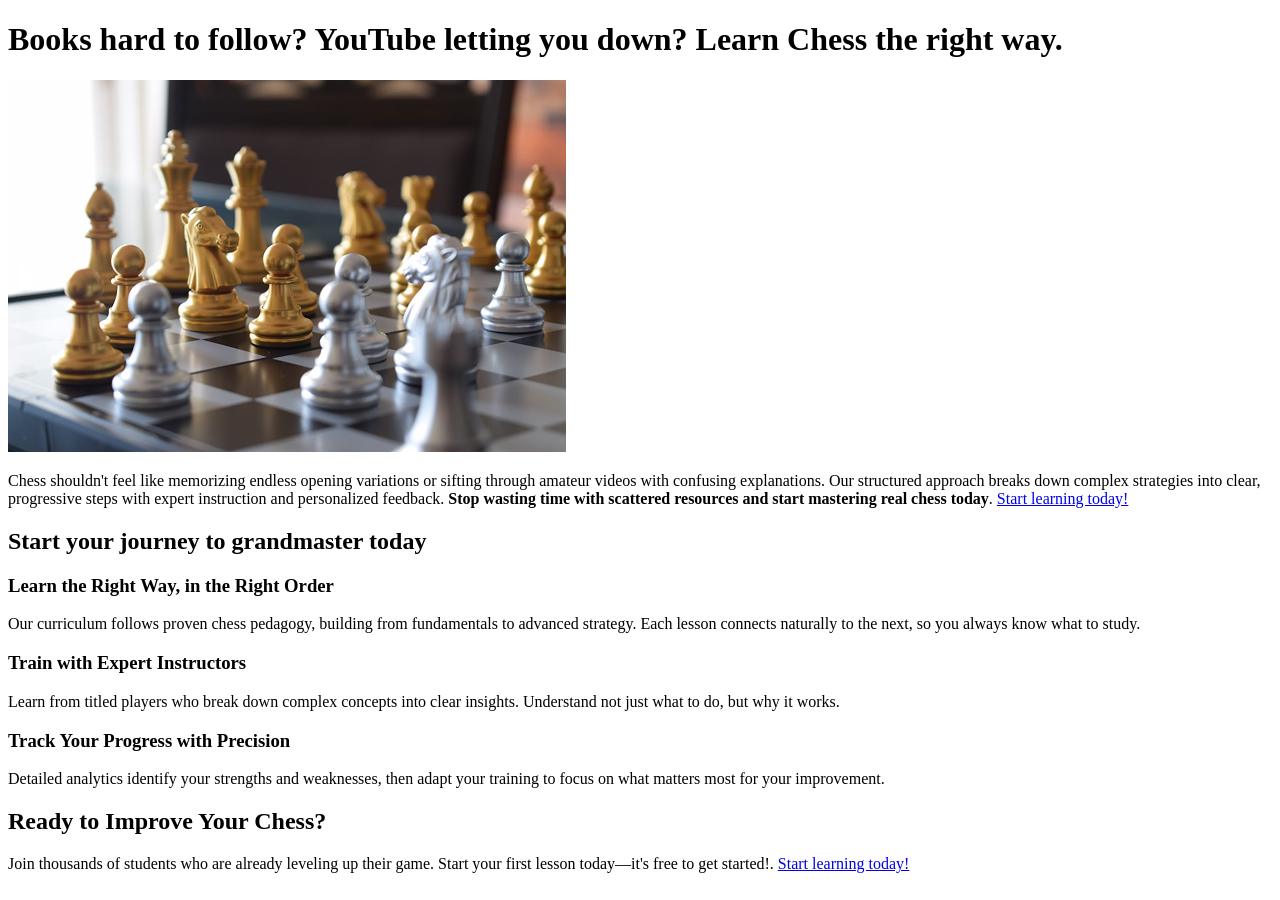
==== src/index.html @ 2f6d3cd3 "Created initial project structure" ====
<!doctype html>
<html lang="en">
  <head>
    <meta charset="UTF-8" />
    <meta name="viewport" content="width=device-width, initial-scale=1.0" />
    <title>Learn Chess the right way</title>
  </head>

  <body>
    <main>
      <h1>
        Books hard to follow? YouTube letting you down? Learn Chess the right
        way.
      </h1>
      <img
        src="images/chess-board.jpg"
        alt="A chess board with gold and silver peices"
      />
      <p>
        Chess shouldn't feel like memorizing endless opening variations or
        sifting through amateur videos with confusing explanations. Our
        structured approach breaks down complex strategies into clear,
        progressive steps with expert instruction and personalized feedback.
        <strong
          >Stop wasting time with scattered resources and start mastering real
          chess today</strong
        >. <a href="instructor.html">Start learning today!</a>
      </p>

      <h2>Start your journey to grandmaster today</h2>
      <h3>Learn the Right Way, in the Right Order</h3>
      <p>
        Our curriculum follows proven chess pedagogy, building from fundamentals
        to advanced strategy. Each lesson connects naturally to the next, so you
        always know what to study.
      </p>
      <h3>Train with Expert Instructors</h3>
      <p>
        Learn from titled players who break down complex concepts into clear
        insights. Understand not just what to do, but why it works.
      </p>
      <h3>Track Your Progress with Precision</h3>
      <p>
        Detailed analytics identify your strengths and weaknesses, then adapt
        your training to focus on what matters most for your improvement.
      </p>
    </main>
    <footer>
      <h2>Ready to Improve Your Chess?</h2>
      <p>
        Join thousands of students who are already leveling up their game. Start
        your first lesson today—it's free to get started!.
        <a href="instructor.html">Start learning today!</a>
      </p>
    </footer>
  </body>
</html>
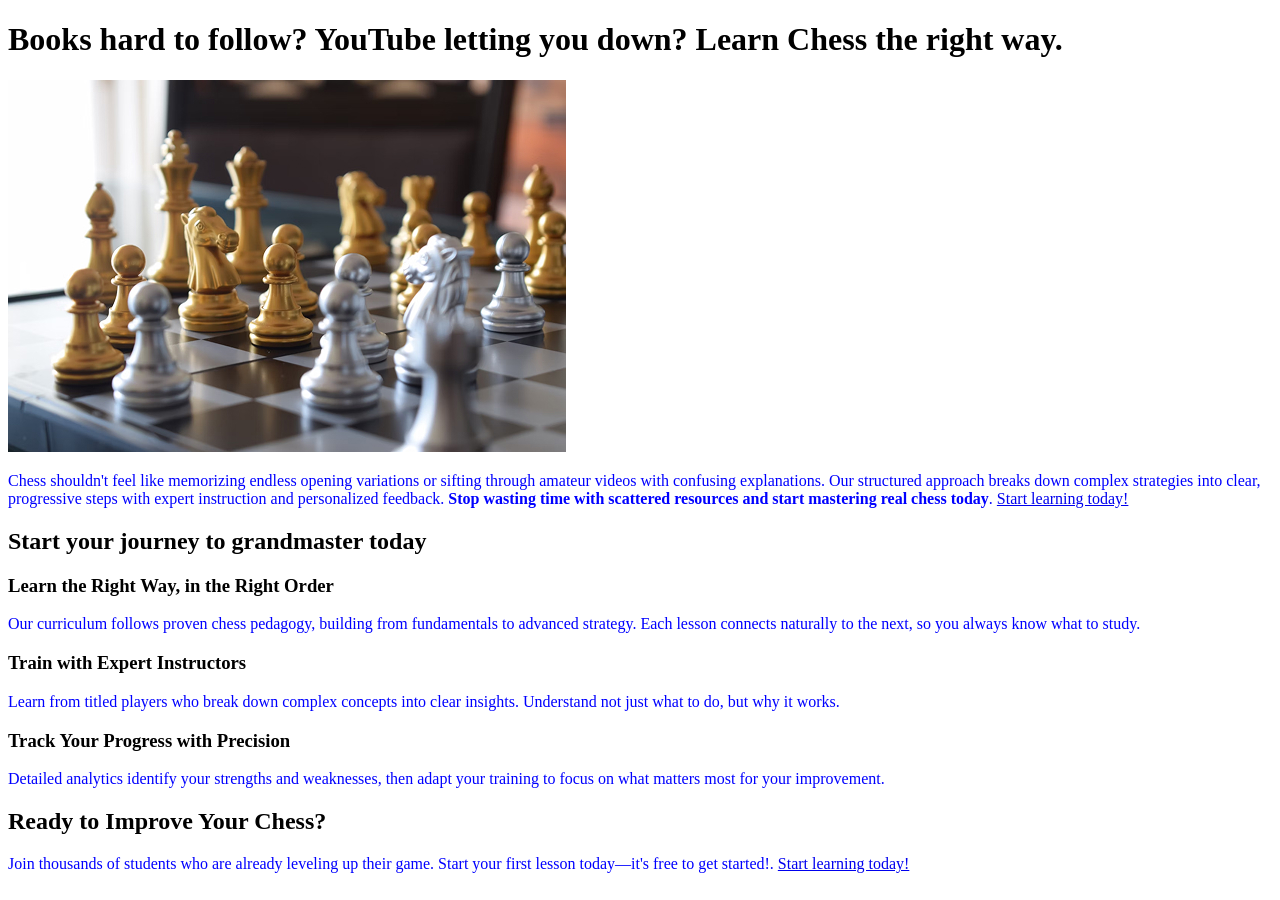
==== commit 83c68c47: "Added a CSS stylesheet" ====
--- a/src/index.html
+++ b/src/index.html
@@ -4,6 +4,7 @@
     <meta charset="UTF-8" />
     <meta name="viewport" content="width=device-width, initial-scale=1.0" />
     <title>Learn Chess the right way</title>
+    <link href="styles/style.css" rel="stylesheet">
   </head>
 
   <body>
--- a/src/styles/style.css
+++ b/src/styles/style.css
@@ -0,0 +1,3 @@
+p {
+  color: blue;
+}
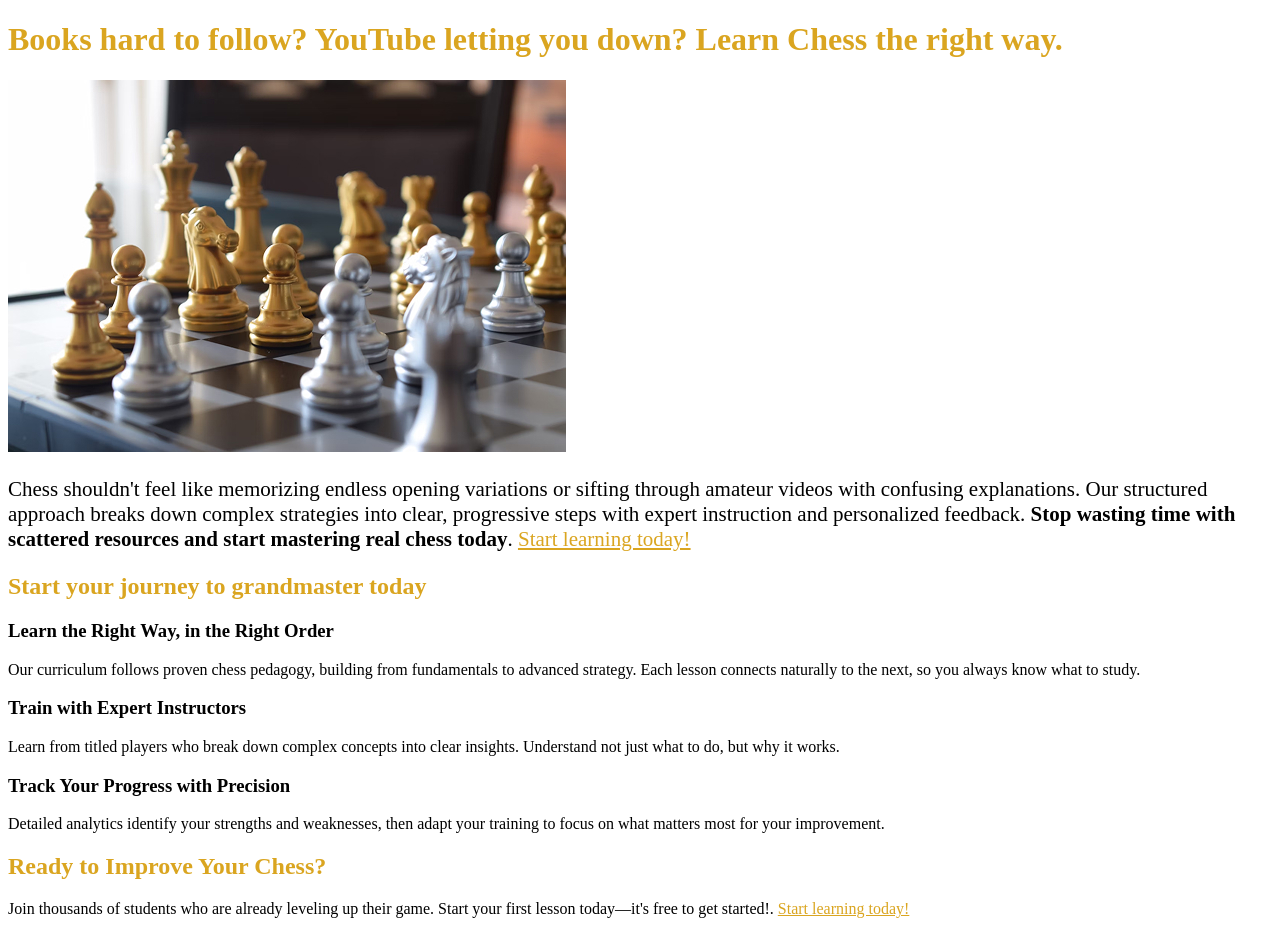
==== commit a42ff634: "Created some simply classes" ====
--- a/src/index.html
+++ b/src/index.html
@@ -17,7 +17,7 @@
         src="images/chess-board.jpg"
         alt="A chess board with gold and silver peices"
       />
-      <p>
+      <p class="lede">
         Chess shouldn't feel like memorizing endless opening variations or
         sifting through amateur videos with confusing explanations. Our
         structured approach breaks down complex strategies into clear,
--- a/src/styles/style.css
+++ b/src/styles/style.css
@@ -1,3 +1,12 @@
-p {
-  color: blue;
+h1,
+h2 {
+  color: goldenrod;
 }
+
+a {
+  color: goldenrod;
+}
+
+.lede {
+  font-size: 21px;
+}
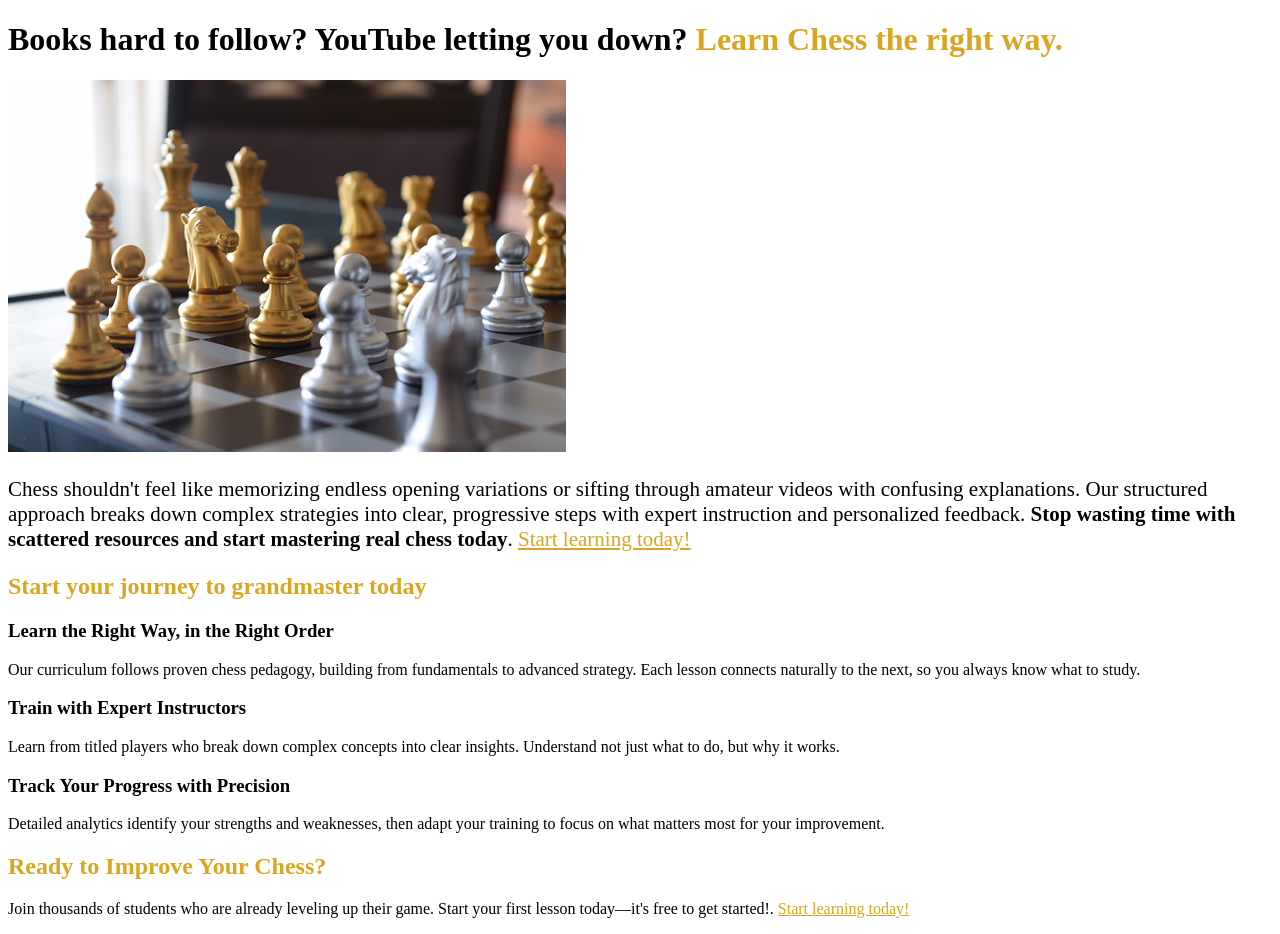
==== commit 48d7710f: "Nested selectors" ====
--- a/src/index.html
+++ b/src/index.html
@@ -4,14 +4,14 @@
     <meta charset="UTF-8" />
     <meta name="viewport" content="width=device-width, initial-scale=1.0" />
     <title>Learn Chess the right way</title>
-    <link href="styles/style.css" rel="stylesheet">
+    <link href="styles/style.css" rel="stylesheet" />
   </head>
 
   <body>
     <main>
       <h1>
-        Books hard to follow? YouTube letting you down? Learn Chess the right
-        way.
+        <span> Books hard to follow? YouTube letting you down? </span>
+        Learn Chess the right way.
       </h1>
       <img
         src="images/chess-board.jpg"
--- a/src/styles/style.css
+++ b/src/styles/style.css
@@ -1,6 +1,14 @@
 h1,
 h2 {
   color: goldenrod;
+}
+
+/*
+  This rule applies to any span that is the direct descendant
+  of an `h1`
+*/
+h1 span {
+  color: black;
 }
 
 a {
